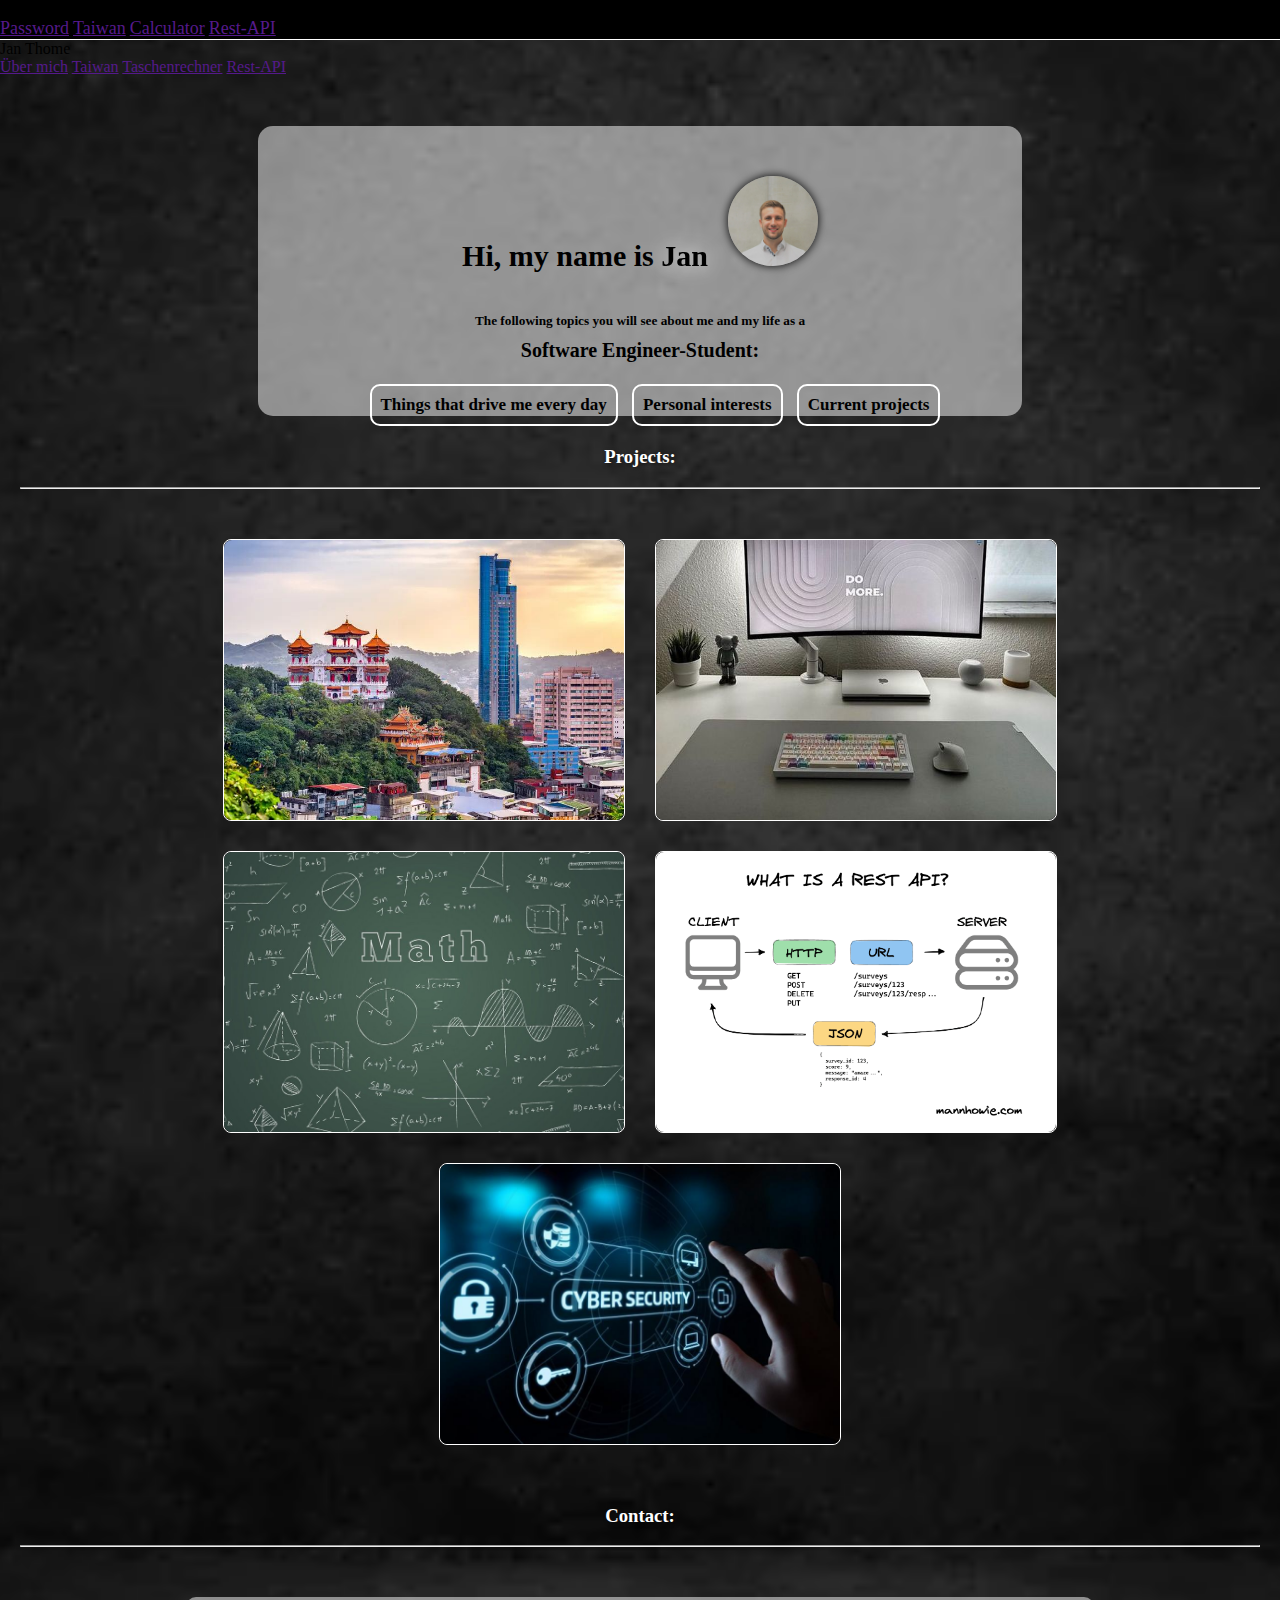
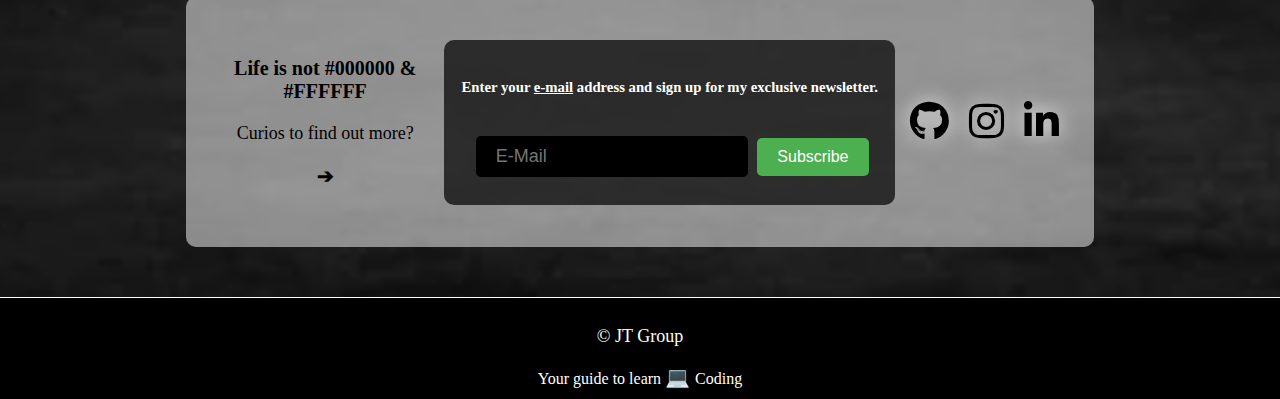
==== index.html @ a9b4cc79 "Update and rename fak.html to index.html" ====
<!DOCTYPE html>
<html lang="en">
<head>

    <meta charset="UTF-8">
    <meta name="viewport" content="width=device-width, initial-scale=1.0">
    <title>Let´s get started</title>
    <link rel="icon" href="img/calculator.png" />
    <link rel="stylesheet" href="css/erste.css" />
    <link rel="stylesheet" href="css/mediaq.css" />
    <link rel="stylesheet" href="css/bilder.css" />
    <link rel="stylesheet" href="https://cdnjs.cloudflare.com/ajax/libs/font-awesome/6.0.0-beta3/css/all.min.css">
    <link rel="stylesheet" href="https://fonts.googleapis.com/icon?family=Material+Icons">
    <link rel="stylesheet" href="https://fonts.googleapis.com/css2?family=Material+Symbols+Outlined:opsz,wght,FILL,GRAD@20..48,100..700,0..1,-50..200" />
    <link rel="stylesheet" href="https://code.getmdl.io/1.3.0/material.indigo-pink.min.css">
    <script defer src="https://code.getmdl.io/1.3.0/material.min.js"></script>

</head>

<body>
    <!-- Always shows a header, even in smaller screens. -->
<div class="mdl-layout mdl-js-layout mdl-layout">
  <header class="mdl-layout__header">
    <div class="mdl-layout__header-row">
      <!-- Title -->
      <span class="mdl-layout-title"> WebProg </span>
      <!-- Add spacer, to align navigation to the right -->
      <div class="mdl-layout-spacer"></div>
      <!-- Navigation. We hide it in small screens. -->
      <nav class="mdl-navigation mdl-layout--large-screen-only">
        <a class="mdl-navigation__link" href="">Password</a>
        <a class="mdl-navigation__link" href="">Taiwan</a>
        <a class="mdl-navigation__link" href="">Calculator</a>
        <a class="mdl-navigation__link" href="">Rest-API</a>
      </nav>
    </div>
  </header>
  <div class="mdl-layout__drawer">
    <span class="mdl-layout-title">Jan Thome</span>
    <nav class="mdl-navigation">
      <a class="mdl-navigation__link" href="">Über mich</a>
        <a class="mdl-navigation__link" href="">Taiwan</a>
        <a class="mdl-navigation__link" href="">Taschenrechner</a>
        <a class="mdl-navigation__link" href="">Rest-API</a>
    </nav>
  </div>
  <main>
    <div class="page-content">  

      <div class="absatz">
          <h4>Hi, my name is <b>Jan</b><div class="tooltip-container">
            <img src="img/WebseitenBild.jpg" alt="Bild" class="tooltip-trigger">
            <div class="tooltip-text">Yes, that´s me</div>
          </div></h4>
          <h5>The following topics you will see about me and my life as a <p><b>Software Engineer-Student:</b></p></h5>

          <ul class="horizontallist">
            <li>Things that drive me every day</li>
            <li>Personal interests</li>
            <li>Current projects</li>
          </ul>
        </div>
        
      <h3>Projects:</h3>
      <hr class="weiselinie">

      <div class="container">
        <div class="card">
          <div class="image-box">
            <img src="img/taiwan2.jpg" alt="taiwan">
          </div>
        </a>
          <div class="content">
            <h2>Taiwan 2024</h2>
            <p>Get Insights into my semester abroad at the National Dong Hwa University </p>
          </div>
        </div>
        <div class="card">
          <div class="image-box">
            <img src="img/lebenslauf.jpg" alt="taiwan">
          </div>
          <div class="content">
            <h2>About me</h2>
            <p>Get insights about my CV, my goals and my hobbies</p>
          </div>
        </div>        
        <div class="card">
          <div class="image-box">
            <img src="img/mathe.jpg" alt="taiwan">
          </div>
          <div class="content">
            <h2>Calculator</h2>
            <p>This is my first own project, a calculator programmed with JavaScript</p>
          </div>
        </div>
        <div class="card">
          <div class="image-box">
            <img src="img/rest-api.png" alt="taiwan">
          </div>
          <div class="content">
            <h2>Rest-API</h2>
            <p>My second project contains a web page that queries and displays data from a Rest Api</p>
          </div>
        </div>
        <div class="card">
          <div class="image-box">
            <img src="img/cybersecurity.jpg" alt="taiwan">
          </div>
          <div class="content">
            <h2>Password</h2>
            <p>My first attempt to create a Log-In page.</p>
          </div>
        </div>
      </div>

      <h3>Contact:</h3>
      <hr class="schwarzelinie">

      <section>
        <div>
          <p class="frage">Life is not #000000 & #FFFFFF</p>
          <p>Curios to find out more?</p>
          <p class="pfeil"> &#10132; </p>
        </div>
            <div class="abo">
              <h6>Enter your <u>e-mail</u> address and sign up for my <b>exclusive</b> newsletter.</h6>
            <p><input type="email" placeholder="E-Mail"  class="email"/> <input type="submit" value="Subscribe" class="abobutton"/></p>
            </div>
            <div class="contain">
              <a href="https://github.com/JanThome" target="_blank">
                <i class="fab fa-github fa-2xl"></i>
            </a>
              <a href="http://www.donothingfor2minutes.com/" target="_blank">
              <i class="fab fa-instagram fa-2xl"></i>
              </a>
              <a href="https://www.linkedin.com/in/jan-thome-7a11a124b/" target="_blank">
                  <i class="fab fa-linkedin-in fa-2xl"></i>
              </a>
            </div>
      </section>
 
</div>
<footer>
    <p>© JT Group</p> Your guide to learn <span class="emoji"> &#x1F4BB; </span>
    Coding
</footer>
</main>
</body>
</html>
---- css/erste.css ----
html, body {
    margin: 0;
    padding: 0;
}

.container {
    display: flex;
    gap: 30px;
    padding: 20px;
    border-radius: 10px;
    justify-content: center;
    margin-bottom: 40px;
    flex-wrap: wrap;
  }

.page-content {
    padding: 20px;
    margin-top: 30px;
}
.absatz ul {
    text-align: center;
    margin-top: 15px;
    font-size: 17px;
}
h4 b {
    filter: drop-shadow(0px 0px 10px rgba(255,255,255,0.9));
}
.horizontallist li {
    display: inline-block;
    margin-right: 10px;
    padding: 9px;
    border-radius: 10px;
    border: 2px solid white;
    background-color: transparent;
    color: black;
    font-weight: bold;
    cursor: pointer;
}
.horizontallist li:hover {
    transform: scale(1.05);
}
.mdl-layout__header-row{
  background-color: black;
  border-bottom: 1px solid white;
}

.mdl-navigation.mdl-layout--large-screen-only .mdl-navigation__link {
    font-size: 18px;
}
.mdl-navigation.mdl-layout--large-screen-only .mdl-navigation__link:hover {
    color: rgb(0, 102, 255);
    font-size: 16px;
}
.page-content h3 {
    text-align: center;
    margin-top: 30px;
    color: white;
    text-shadow: 2px 2px 4px rgba(0, 0, 0, 0.5); /* Textschatten für Kontrast */
}
.absatz img {
    height: 90px;
    width: 90px;
    border-radius: 50%;
    margin-left: 20px;
    box-shadow: 0px 0px 10px #000;
    filter: grayscale(0%);
}
.absatz img:hover {
    filter: grayscale(100%);

}
body {
    background-image: url(background3.jpg);
    background-size: cover;
    background-repeat: no-repeat;
    background-position: center center;
}
.weiselinie {
    margin-bottom: 30px;
}
.schwarzelinie {
    margin-bottom: 50px;
}

.absatz {
    background-color: rgba(255, 255, 255, 0.5);  
    color: black;
    padding: 10px;
    width: 60%;
    border-radius: 15px;
    margin: 0 auto;
    height: 270px;
}

.absatz h4 {
    text-align: center;
    font-size: 30px;
}

h5 p {
    font-size: 20px;
    margin-top: 10px;
}
.absatz h5 {
    text-align: center;
}

.mdl-layout__content {
    min-height: 100vh; 
}

.linie {
    height: 2px;
    background-color: black;
}
.absatz p, .abo h6 {
    text-align: center;
}
.abobutton {
    background-color: #4CAF50;
    color: white; 
    padding: 10px 20px; 
    font-size: 16px; 
    border: none; 
    border-radius: 5px; 
    cursor: pointer; 
}

.abobutton:hover {
    background-color: #248227; 
    transform: scale(1.05); 
}
.email {
    padding: 10px 20px; 
    font-size: 18px;
    margin: 5px;
    border-radius: 5px;
    border: none;
    background-color: rgb(0, 0, 0);
}
.email:focus {
    background-color: rgb(225, 220, 220);
    color: black;
}

.abo {
    width: 500px;
    font-size: 22px;
    border-radius: 10px;
    padding: 5px;
    margin: 0 auto;
    color: white;
    background-color: rgba(0, 0, 0, 0.7);

}

section {
    display: flex;
    align-items: center;
    justify-content: space-between;
    width: 70%;
    margin: 0 auto;
    background-color: rgba(255, 255, 255, 0.5);  
    padding-left: 20px;
    padding-right: 20px;
    border-radius: 10px;
    color: black;
    height: 250px;
    margin-bottom: 30px;
    
}
section p {
    font-size: 18px;
}
.frage {
    font-weight: bold;
    font-size: 20px;    
}

.pfeil {
    font-size: 20px;
    font-weight: bold;
}
p {
    text-align: center;
}

.contain {
    gap: 20px;
    display: flex;
    margin: 0 auto;
    padding: 15px;
    font-size: 20px;
}
.contain a {
    color: black;
}
.contain a i {
    filter: drop-shadow(0px 0px 10px rgba(255, 255, 255, 0.9));
}
.contain a[href="https://github.com/JanThome"] i:hover { 
    filter: drop-shadow(0px 0px 10px rgba(0, 0, 0, 0.9));
    transform: scale(1.2);
}
.contain a[href="http://www.donothingfor2minutes.com/"] i:hover {
    filter: drop-shadow(0px 0px 10px rgba(186, 26, 207, 0.9));
    transform: scale(1.2);
}
.contain a[href="https://www.linkedin.com/in/jan-thome-7a11a124b/"] i:hover {
    filter: drop-shadow(0px 0px 10px rgba(0, 81, 255, 0.9));
    transform: scale(1.2);
}

footer {
    color: white;
    text-align: center;
    background-color: black;
    border-top: 1px solid white;
    padding: 10px;
    font-size: 16px;
}
footer p {
    font-size: 18px;
}
.emoji {
    font-size: 20px;
}
---- css/mediaq.css ----
@media screen and (max-width: 768px) {
    .container {
        flex-direction: column;
        align-items: center;
    }
}

@media screen and (max-width:1250px) {
    .contain {
        flex-direction: column;
        padding: 15px;
    }
}
---- css/bilder.css ----
.card {
    width: 400px;
    aspect-ratio: 1 / 0.7;
    border-radius: 8px;
    position: relative;
    cursor: pointer;
    border: 1px solid white;
  }
  .card:hover {
    border: none;
  }
  .card .image-box {
    width: 100%;
    height: 100%;
    border-radius: inherit;
  }
  .card .image-box img {
    width: 100%;
    height: 100%;
    object-fit: cover;
    object-position: 50% 90%;
    border-radius: inherit;
    transition: 0.5s ease-in-out;
  }
  
  .card::after {
    content: "";
    position: absolute;
    inset: 0;
    border: 2px solid white;
    border-radius: inherit;
    opacity: 0;
    transition: 0.4s ease-in-out;
  }
  
  .card:hover img {
    filter: grayscale(1) brightness(0.4);
  }
  .card:hover::after {
    opacity: 1;
    inset: 20px;
  }
  
  .content {
    width: 80%;
    position: absolute;
    top: 50%;
    left: 50%;
    transform: translate(-50%, -50%);
    text-align: center;
  }
  
  .content h2, .content p {
    opacity: 0;
    transition: 0.4s 0.2s ease;
  }
  .content h2 {
    margin-bottom: 6px;
    scale: 0.7;
    color: white;
    font-size: 28px;
    font-weight: bold;
  }
  .content p {
    font-size: 14px;
    line-height: 1.5;
    color: #d1d1d1;
    transform: translateY(50%);
  }
  .card:hover .content h2 {
    scale: 1;
    opacity: 1;
  }
  .card:hover .content P {
    opacity: 1;
    transform: translateY(0);
  }

  
.tooltip-container {
    position: relative;
    display: inline-block;
  }
  
  .tooltip-text {
    visibility: hidden;
    background-color: #333;
    font-size: 12px;
    color: #fff;
    text-align: center;
    border-radius: 6px;
    padding: 5px;
    position: absolute;
    z-index: 1;
    margin-left: -60px; 
    opacity: 0;
    transition: opacity 0.3s;
  }
  
  .tooltip-container:hover .tooltip-text {
    visibility: visible;
    opacity: 1;
  }
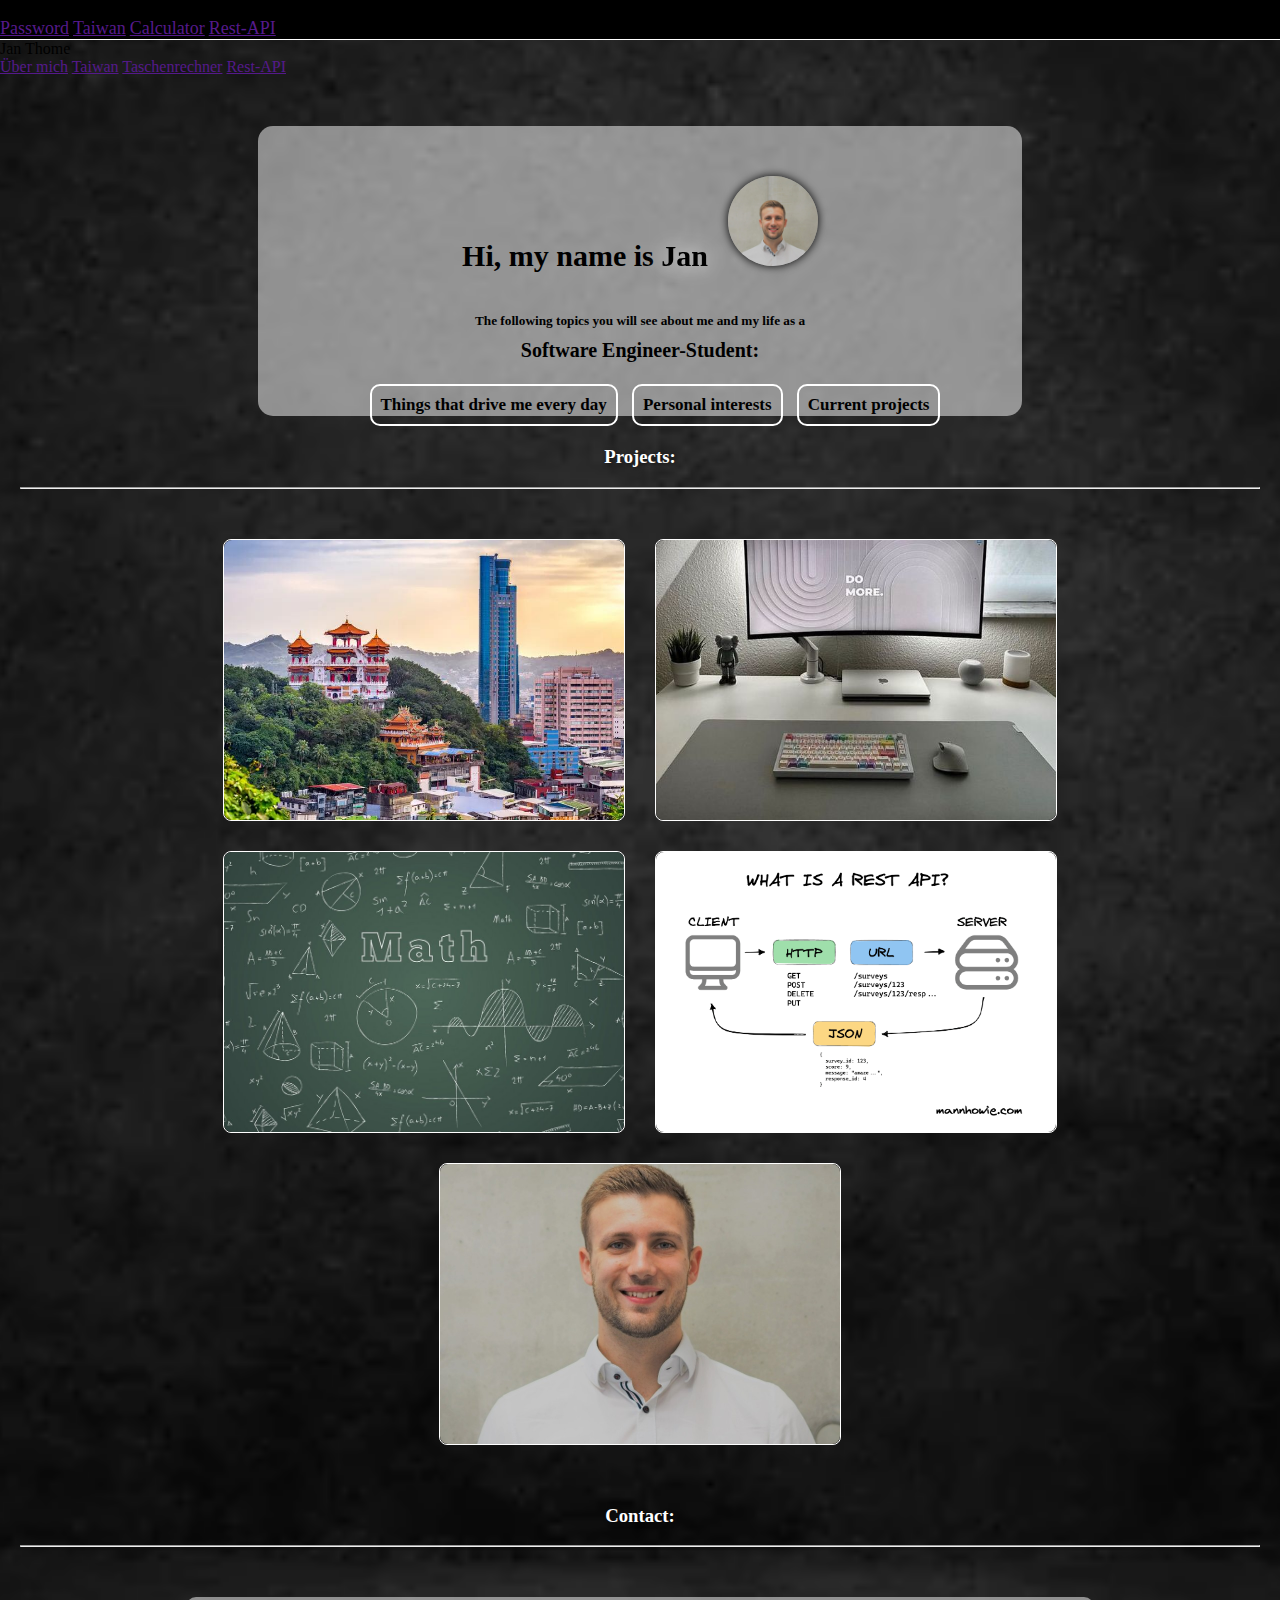
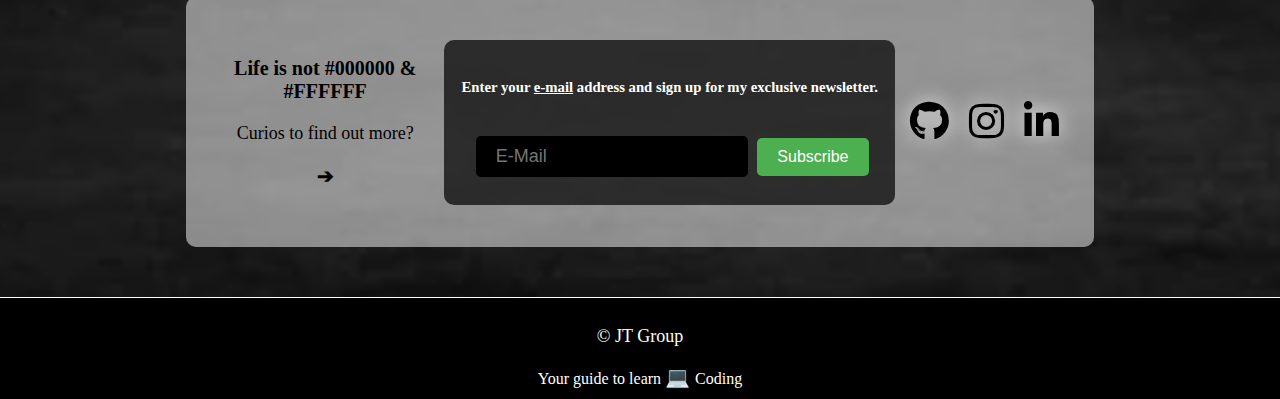
==== commit 01a5791e: "Update and rename fak.html to index.html" ====
--- a/index.html
+++ b/index.html
@@ -4,8 +4,7 @@
 
     <meta charset="UTF-8">
     <meta name="viewport" content="width=device-width, initial-scale=1.0">
-    <title>Let´s get started</title>
-    <link rel="icon" href="img/calculator.png" />
+    <title> &#x1F680; Let´s get started</title>
     <link rel="stylesheet" href="css/erste.css" />
     <link rel="stylesheet" href="css/mediaq.css" />
     <link rel="stylesheet" href="css/bilder.css" />
@@ -104,7 +103,7 @@
         </div>
         <div class="card">
           <div class="image-box">
-            <img src="img/cybersecurity.jpg" alt="taiwan">
+            <img src="img/WebseitenBild.jpg" alt="taiwan">
           </div>
           <div class="content">
             <h2>Password</h2>
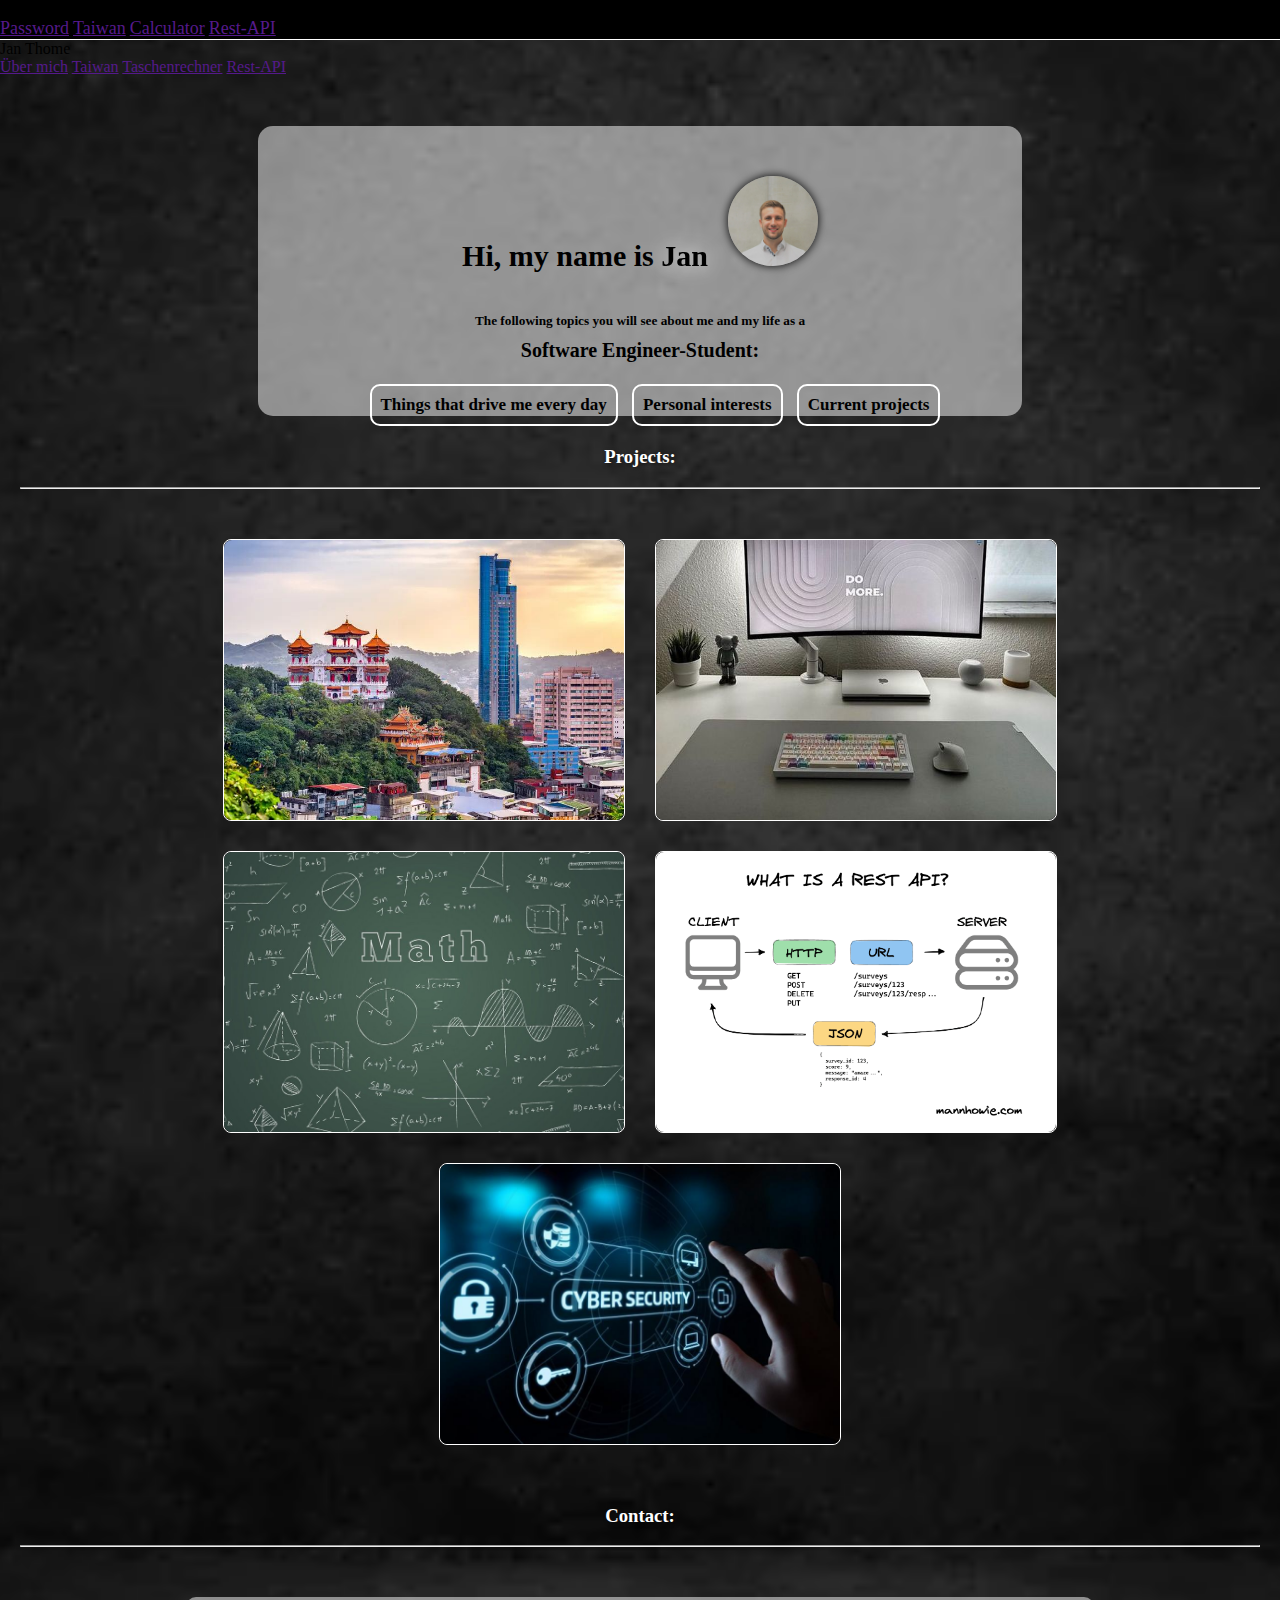
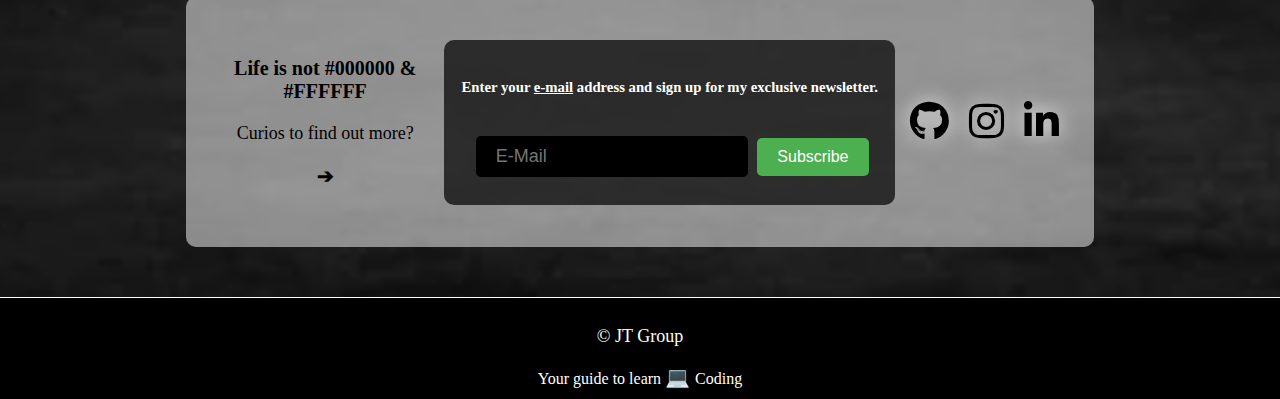
==== commit 241e0411: "Update and rename oldindex.html to index.html" ====
--- a/index.html
+++ b/index.html
@@ -4,7 +4,8 @@
 
     <meta charset="UTF-8">
     <meta name="viewport" content="width=device-width, initial-scale=1.0">
-    <title> &#x1F680; Let´s get started</title>
+    <title>Let´s get started</title>
+    <link rel="icon" href="img/calculator.png" />
     <link rel="stylesheet" href="css/erste.css" />
     <link rel="stylesheet" href="css/mediaq.css" />
     <link rel="stylesheet" href="css/bilder.css" />
@@ -103,7 +104,7 @@
         </div>
         <div class="card">
           <div class="image-box">
-            <img src="img/WebseitenBild.jpg" alt="taiwan">
+            <img src="img/cybersecurity.jpg" alt="taiwan">
           </div>
           <div class="content">
             <h2>Password</h2>
